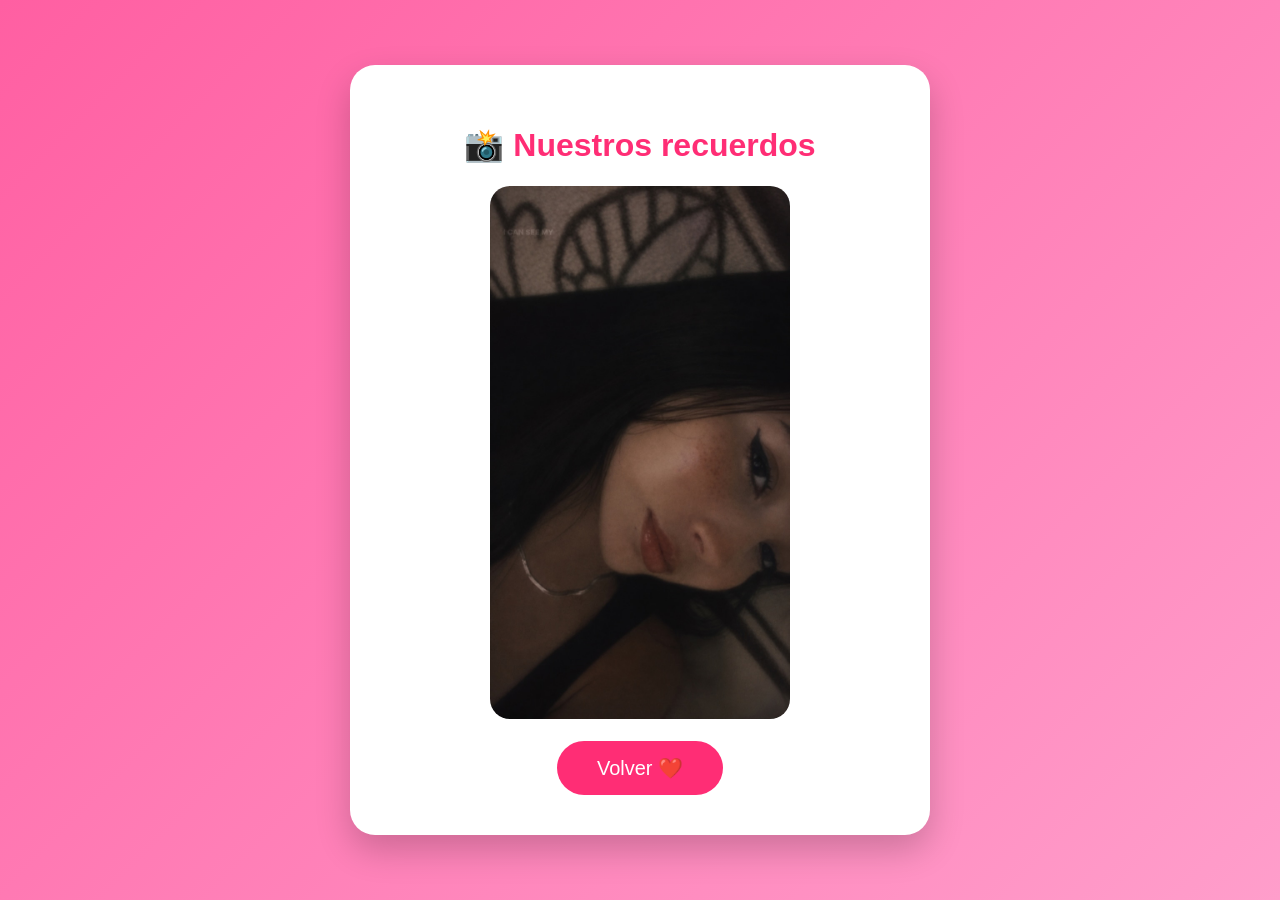
==== galeria.html @ e6821e6f "Create galeria.html" ====
<!DOCTYPE html>
<html lang="es">
<head>
<meta charset="UTF-8">
<meta name="viewport" content="width=device-width, initial-scale=1.0">
<title>Nuestros recuerdos 💗</title>
<link rel="stylesheet" href="style.css">
</head>

<body>

<div class="container">

<h1>📸 Nuestros recuerdos</h1>

<img
src="assets/2346E06E-0034-49A3-A9F8-426B9C18ACC7.JPG"
style="width:300px;border-radius:20px;">

<br><br>

<button onclick="location.href='index.html'">
Volver ❤️
</button>

</div>

</body>
</html>
---- style.css ----
body{
    margin:0;
    background:linear-gradient(135deg,#ff5fa2,#ff9ecb);
    font-family:Arial,Helvetica,sans-serif;
    display:flex;
    justify-content:center;
    align-items:center;
    height:100vh;
}

.container{
    background:white;
    width:90%;
    max-width:500px;
    padding:40px;
    border-radius:25px;
    text-align:center;
    box-shadow:0 15px 35px rgba(0,0,0,.2);
}

h1{
    color:#ff2d75;
}

.subtitulo{
    color:#555;
    font-size:20px;
    margin:20px 0;
}

button{
    background:#ff2d75;
    color:white;
    border:none;
    padding:15px 40px;
    border-radius:50px;
    font-size:20px;
    cursor:pointer;
    transition:.3s;
}

button:hover{
    transform:scale(1.05);
}
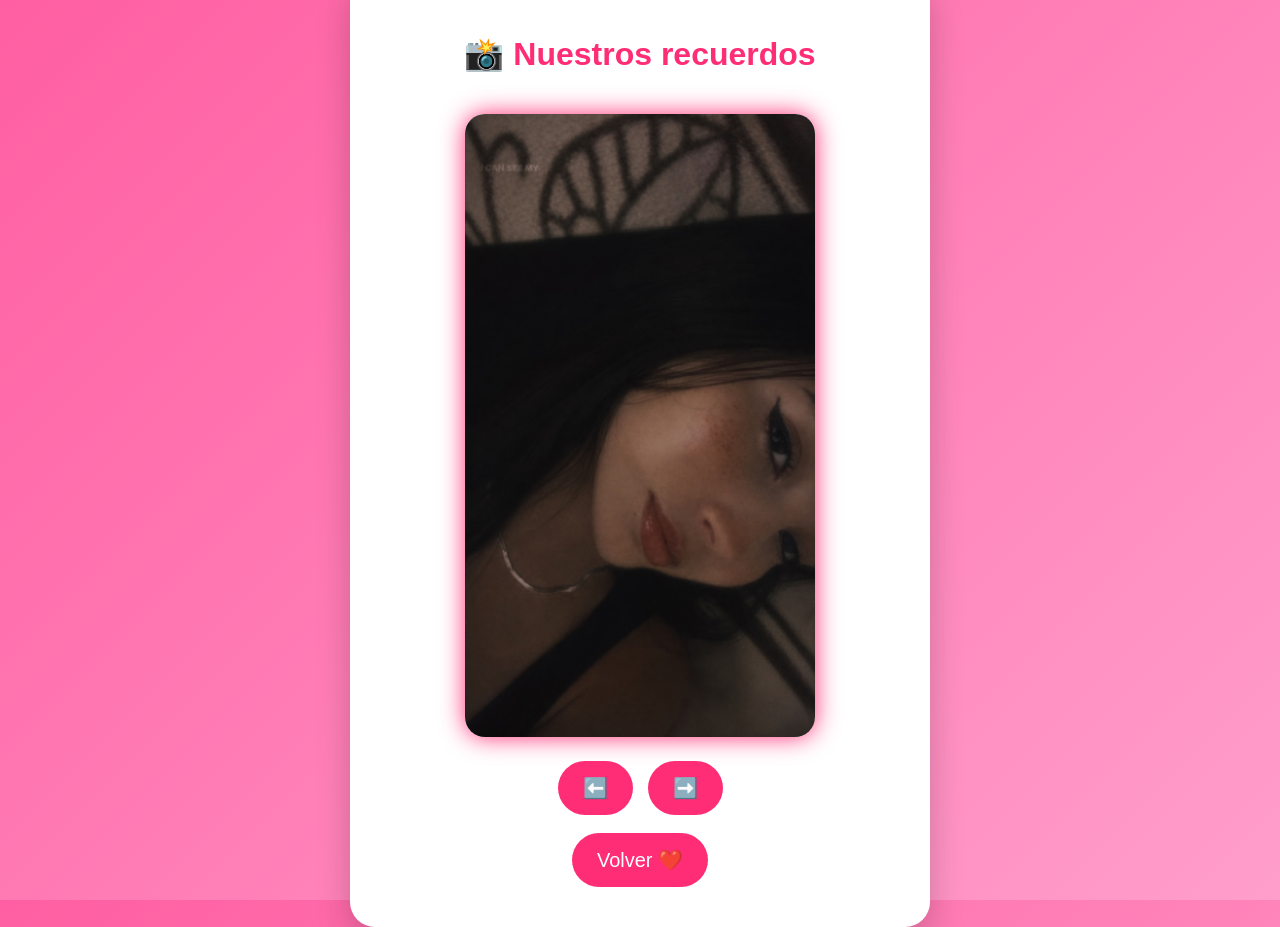
==== commit 1b015bdc: "Update title and add image carousel functionality" ====
--- a/galeria.html
+++ b/galeria.html
@@ -3,8 +3,31 @@
 <head>
 <meta charset="UTF-8">
 <meta name="viewport" content="width=device-width, initial-scale=1.0">
-<title>Nuestros recuerdos 💗</title>
+<title>Nuestros Recuerdos ❤️</title>
 <link rel="stylesheet" href="style.css">
+
+<style>
+img{
+width:90%;
+max-width:350px;
+border-radius:20px;
+box-shadow:0 0 25px #ff2d75;
+margin:20px 0;
+transition:.4s;
+}
+
+.botones{
+display:flex;
+justify-content:center;
+gap:15px;
+flex-wrap:wrap;
+}
+
+button{
+padding:15px 25px;
+}
+</style>
+
 </head>
 
 <body>
@@ -13,17 +36,79 @@
 
 <h1>📸 Nuestros recuerdos</h1>
 
-<img
-src="assets/2346E06E-0034-49A3-A9F8-426B9C18ACC7.JPG"
-style="width:300px;border-radius:20px;">
+<img id="foto">
 
-<br><br>
+<div class="botones">
 
-<button onclick="location.href='index.html'">
+<button onclick="anterior()">⬅️</button>
+
+<button onclick="siguiente()">➡️</button>
+
+</div>
+
+<br>
+
+<button onclick="location.href='carta.html'">
 Volver ❤️
 </button>
 
 </div>
 
+<script>
+
+const fotos=[
+
+"assets/2346E06E-0034-49A3-A9F8-426B9C18ACC7.JPG",
+
+"assets/79D036B4-1569-4C4C-AF9B-CE53C7BC373B.JPG",
+
+"assets/7A229F0B-3CC8-4C11-9653-C3A3C84DA086.JPG",
+
+"assets/9F2BFCA2-9CBD-49FC-8FB0-B7BBFE5700F3.JPG",
+
+"assets/A22100C9-65FB-4E42-A45C-8B5B18482F05.JPG",
+
+"assets/A5F512EA-881A-4272-A69D-648646749AAB.JPG",
+
+"assets/A663523F-0AB6-4421-9C88-011E7F1B3351.JPG",
+
+"assets/C7746545-F085-46DF-9B76-5C3F7D208DFE.JPG",
+
+"assets/CA56FA98-3687-4403-B44A-B89582922ADA.JPG",
+
+"assets/F2CC40E4-1EF9-456B-AF21-BECF71F10021.JPG"
+
+];
+
+let i=0;
+
+const img=document.getElementById("foto");
+
+img.src=fotos[i];
+
+function siguiente(){
+
+i++;
+
+if(i>=fotos.length)i=0;
+
+img.src=fotos[i];
+
+}
+
+function anterior(){
+
+i--;
+
+if(i<0)i=fotos.length-1;
+
+img.src=fotos[i];
+
+}
+
+setInterval(siguiente,4000);
+
+</script>
+
 </body>
 </html>
